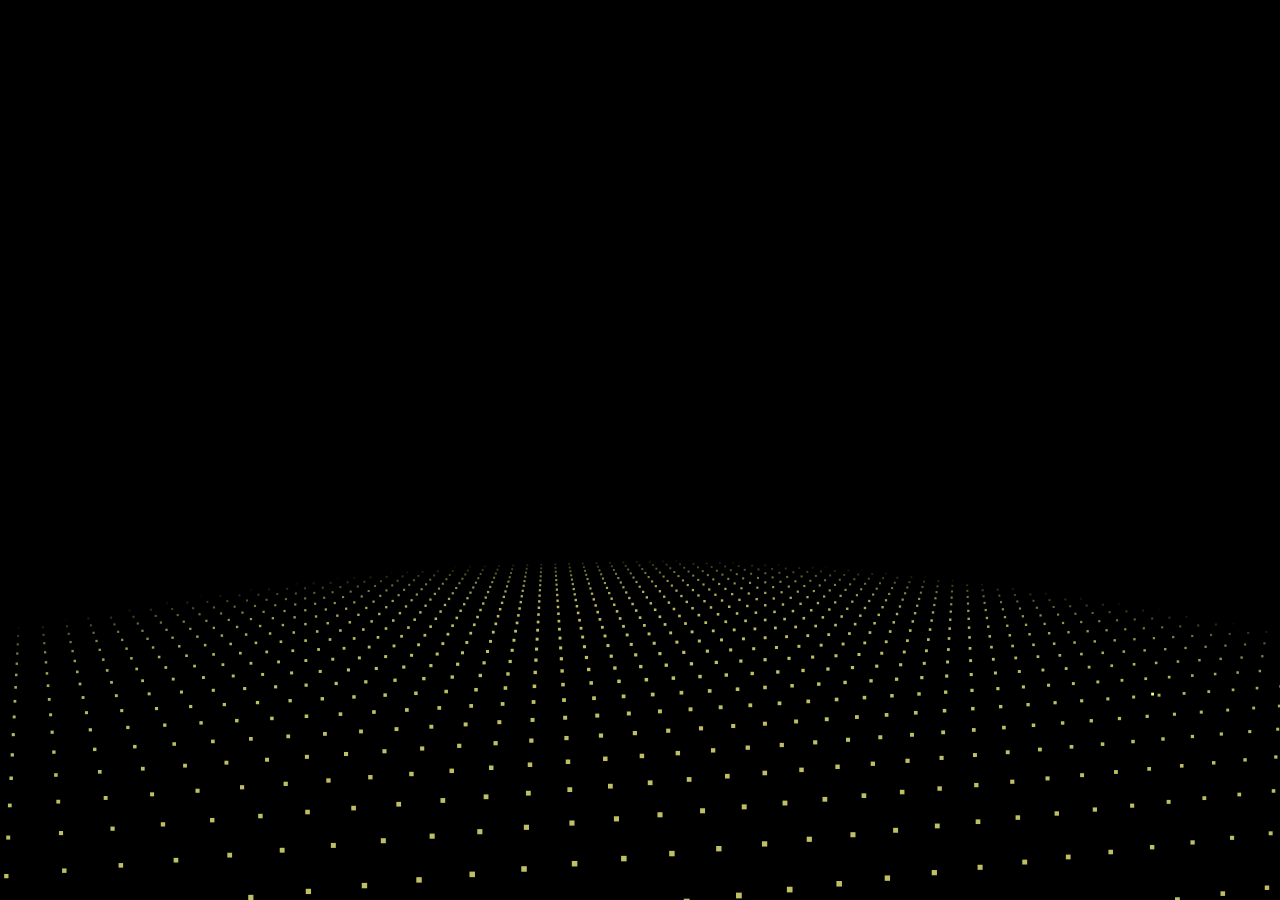
==== views/birthday/index.html @ df90a4f6 "添加生日动画" ====
﻿<!doctype html>
<html>
<head>
<meta charset="utf-8">
<title>3D烟花动画生日特效</title>

<style>
html,body{
	margin:0px;
	width:100%;
	height:100%;
	overflow:hidden;
	background:#000;
}
</style>

</head>
<body onClick="javascript :history.back(-1);">
<canvas id="canvas" style="position:absolute;width:100%;height:100%;z-index:8888"></canvas>
<canvas style="position:absolute;width:100%;height:100%;z-index:9999" class="canvas" ></canvas>
<div class="overlay">
  <div class="tabs">
    <div class="tabs-labels"><span class="tabs-label">Commands</span><span class="tabs-label">Info</span><span class="tabs-label">Share</span></div>

    <div class="tabs-panels">
      <ul class="tabs-panel commands">
      </ul>
    </div>
  </div>
</div>
<script>
function initVars(){

	pi=Math.PI;
	ctx=canvas.getContext("2d");
	canvas.width=canvas.clientWidth;
	canvas.height=canvas.clientHeight;
	cx=canvas.width/2;
	cy=canvas.height/2;
	playerZ=-25;
	playerX=playerY=playerVX=playerVY=playerVZ=pitch=yaw=pitchV=yawV=0;
	scale=600;
	seedTimer=0;seedInterval=5,seedLife=100;gravity=.02;
	seeds=new Array();
	sparkPics=new Array();
	s="https://cantelope.org/NYE/";
	for(i=1;i<=10;++i){
		sparkPic=new Image();
		sparkPic.src=s+"spark"+i+".png";
		sparkPics.push(sparkPic);
	}
	sparks=new Array();
	pow1=new Audio(s+"pow1.ogg");
	pow2=new Audio(s+"pow2.ogg");
	pow3=new Audio(s+"pow3.ogg");
	pow4=new Audio(s+"pow4.ogg");
	frames = 0;
}

function rasterizePoint(x,y,z){

	var p,d;
	x-=playerX;
	y-=playerY;
	z-=playerZ;
	p=Math.atan2(x,z);
	d=Math.sqrt(x*x+z*z);
	x=Math.sin(p-yaw)*d;
	z=Math.cos(p-yaw)*d;
	p=Math.atan2(y,z);
	d=Math.sqrt(y*y+z*z);
	y=Math.sin(p-pitch)*d;
	z=Math.cos(p-pitch)*d;
	var rx1=-1000,ry1=1,rx2=1000,ry2=1,rx3=0,ry3=0,rx4=x,ry4=z,uc=(ry4-ry3)*(rx2-rx1)-(rx4-rx3)*(ry2-ry1);
	if(!uc) return {x:0,y:0,d:-1};
	var ua=((rx4-rx3)*(ry1-ry3)-(ry4-ry3)*(rx1-rx3))/uc;
	var ub=((rx2-rx1)*(ry1-ry3)-(ry2-ry1)*(rx1-rx3))/uc;
	if(!z)z=.000000001;
	if(ua>0&&ua<1&&ub>0&&ub<1){
		return {
			x:cx+(rx1+ua*(rx2-rx1))*scale,
			y:cy+y/z*scale,
			d:Math.sqrt(x*x+y*y+z*z)
		};
	}else{
		return {
			x:cx+(rx1+ua*(rx2-rx1))*scale,
			y:cy+y/z*scale,
			d:-1
		};
	}
}

function spawnSeed(){

	seed=new Object();
	seed.x=-50+Math.random()*100;
	seed.y=25;
	seed.z=-50+Math.random()*100;
	seed.vx=.1-Math.random()*.2;
	seed.vy=-1.5;//*(1+Math.random()/2);
	seed.vz=.1-Math.random()*.2;
	seed.born=frames;
	seeds.push(seed);
}

function splode(x,y,z){

	t=5+parseInt(Math.random()*150);
	sparkV=1+Math.random()*2.5;
	type=parseInt(Math.random()*3);
	switch(type){
		case 0:
			pic1=parseInt(Math.random()*10);
			break;
		case 1:
			pic1=parseInt(Math.random()*10);
			do{ pic2=parseInt(Math.random()*10); }while(pic2==pic1);
			break;
		case 2:
			pic1=parseInt(Math.random()*10);
			do{ pic2=parseInt(Math.random()*10); }while(pic2==pic1);
			do{ pic3=parseInt(Math.random()*10); }while(pic3==pic1 || pic3==pic2);
			break;
	}
	for(m=1;m<t;++m){
		spark=new Object();
		spark.x=x; spark.y=y; spark.z=z;
		p1=pi*2*Math.random();
		p2=pi*Math.random();
		v=sparkV*(1+Math.random()/6)
		spark.vx=Math.sin(p1)*Math.sin(p2)*v;
		spark.vz=Math.cos(p1)*Math.sin(p2)*v;
		spark.vy=Math.cos(p2)*v;
		switch(type){
			case 0: spark.img=sparkPics[pic1]; break;
			case 1:
				spark.img=sparkPics[parseInt(Math.random()*2)?pic1:pic2];
				break;
			case 2:
				switch(parseInt(Math.random()*3)){
					case 0: spark.img=sparkPics[pic1]; break;
					case 1: spark.img=sparkPics[pic2]; break;
					case 2: spark.img=sparkPics[pic3]; break;
				}
				break;
		}
		spark.radius=25+Math.random()*50;
		spark.alpha=1;
		spark.trail=new Array();
		sparks.push(spark);
	}
	switch(parseInt(Math.random()*4)){
		case 0:	pow=new Audio(s+"pow1.ogg"); break;
		case 1:	pow=new Audio(s+"pow2.ogg"); break;
		case 2:	pow=new Audio(s+"pow3.ogg"); break;
		case 3:	pow=new Audio(s+"pow4.ogg"); break;
	}
	d=Math.sqrt((x-playerX)*(x-playerX)+(y-playerY)*(y-playerY)+(z-playerZ)*(z-playerZ));
	pow.volume=1.5/(1+d/10);
	pow.play();
}

function doLogic(){

	if(seedTimer<frames){
		seedTimer=frames+seedInterval*Math.random()*10;
		spawnSeed();
	}
	for(i=0;i<seeds.length;++i){
		seeds[i].vy+=gravity;
		seeds[i].x+=seeds[i].vx;
		seeds[i].y+=seeds[i].vy;
		seeds[i].z+=seeds[i].vz;
		if(frames-seeds[i].born>seedLife){
			splode(seeds[i].x,seeds[i].y,seeds[i].z);
			seeds.splice(i,1);
		}
	}
	for(i=0;i<sparks.length;++i){
		if(sparks[i].alpha>0 && sparks[i].radius>5){
			sparks[i].alpha-=.01;
			sparks[i].radius/=1.02;
			sparks[i].vy+=gravity;
			point=new Object();
			point.x=sparks[i].x;
			point.y=sparks[i].y;
			point.z=sparks[i].z;
			if(sparks[i].trail.length){
				x=sparks[i].trail[sparks[i].trail.length-1].x;
				y=sparks[i].trail[sparks[i].trail.length-1].y;
				z=sparks[i].trail[sparks[i].trail.length-1].z;
				d=((point.x-x)*(point.x-x)+(point.y-y)*(point.y-y)+(point.z-z)*(point.z-z));
				if(d>9){
					sparks[i].trail.push(point);
				}
			}else{
				sparks[i].trail.push(point);
			}
			if(sparks[i].trail.length>5)sparks[i].trail.splice(0,1);
			sparks[i].x+=sparks[i].vx;
			sparks[i].y+=sparks[i].vy;
			sparks[i].z+=sparks[i].vz;
			sparks[i].vx/=1.075;
			sparks[i].vy/=1.075;
			sparks[i].vz/=1.075;
		}else{
			sparks.splice(i,1);
		}
	}
	p=Math.atan2(playerX,playerZ);
	d=Math.sqrt(playerX*playerX+playerZ*playerZ);
	d+=Math.sin(frames/80)/1.25;
	t=Math.sin(frames/200)/40;
	playerX=Math.sin(p+t)*d;
	playerZ=Math.cos(p+t)*d;
	yaw=pi+p+t;
}

function rgb(col){

	var r = parseInt((.5+Math.sin(col)*.5)*16);
	var g = parseInt((.5+Math.cos(col)*.5)*16);
	var b = parseInt((.5-Math.sin(col)*.5)*16);
	return "#"+r.toString(16)+g.toString(16)+b.toString(16);
}

function draw(){

	ctx.clearRect(0,0,cx*2,cy*2);

	ctx.fillStyle="#ff8";
	for(i=-100;i<100;i+=3){
		for(j=-100;j<100;j+=4){
			x=i;z=j;y=25;
			point=rasterizePoint(x,y,z);
			if(point.d!=-1){
				size=250/(1+point.d);
				d = Math.sqrt(x * x + z * z);
				a = 0.75 - Math.pow(d / 100, 6) * 0.75;
				if(a>0){
					ctx.globalAlpha = a;
					ctx.fillRect(point.x-size/2,point.y-size/2,size,size);
				}
			}
		}
	}
	ctx.globalAlpha=1;
	for(i=0;i<seeds.length;++i){
		point=rasterizePoint(seeds[i].x,seeds[i].y,seeds[i].z);
		if(point.d!=-1){
			size=200/(1+point.d);
			ctx.fillRect(point.x-size/2,point.y-size/2,size,size);
		}
	}
	point1=new Object();
	for(i=0;i<sparks.length;++i){
		point=rasterizePoint(sparks[i].x,sparks[i].y,sparks[i].z);
		if(point.d!=-1){
			size=sparks[i].radius*200/(1+point.d);
			if(sparks[i].alpha<0)sparks[i].alpha=0;
			if(sparks[i].trail.length){
				point1.x=point.x;
				point1.y=point.y;
				switch(sparks[i].img){
					case sparkPics[0]:ctx.strokeStyle="#f84";break;
					case sparkPics[1]:ctx.strokeStyle="#84f";break;
					case sparkPics[2]:ctx.strokeStyle="#8ff";break;
					case sparkPics[3]:ctx.strokeStyle="#fff";break;
					case sparkPics[4]:ctx.strokeStyle="#4f8";break;
					case sparkPics[5]:ctx.strokeStyle="#f44";break;
					case sparkPics[6]:ctx.strokeStyle="#f84";break;
					case sparkPics[7]:ctx.strokeStyle="#84f";break;
					case sparkPics[8]:ctx.strokeStyle="#fff";break;
					case sparkPics[9]:ctx.strokeStyle="#44f";break;
				}
				for(j=sparks[i].trail.length-1;j>=0;--j){
					point2=rasterizePoint(sparks[i].trail[j].x,sparks[i].trail[j].y,sparks[i].trail[j].z);
					if(point2.d!=-1){
						ctx.globalAlpha=j/sparks[i].trail.length*sparks[i].alpha/2;
						ctx.beginPath();
						ctx.moveTo(point1.x,point1.y);
						ctx.lineWidth=1+sparks[i].radius*10/(sparks[i].trail.length-j)/(1+point2.d);
						ctx.lineTo(point2.x,point2.y);
						ctx.stroke();
						point1.x=point2.x;
						point1.y=point2.y;
					}
				}
			}
			ctx.globalAlpha=sparks[i].alpha;
			ctx.drawImage(sparks[i].img,point.x-size/2,point.y-size/2,size,size);
		}
	}
}

function frame(){

	if(frames>100000){
		seedTimer=0;
		frames=0;
	}
	frames++;
	draw();
	doLogic();
	requestAnimationFrame(frame);
}

window.addEventListener("resize",()=>{
	canvas.width=canvas.clientWidth;
	canvas.height=canvas.clientHeight;
	cx=canvas.width/2;
	cy=canvas.height/2;
});

initVars();
frame();
</script>
<script src="js/index.js"></script>

</body>
</html>
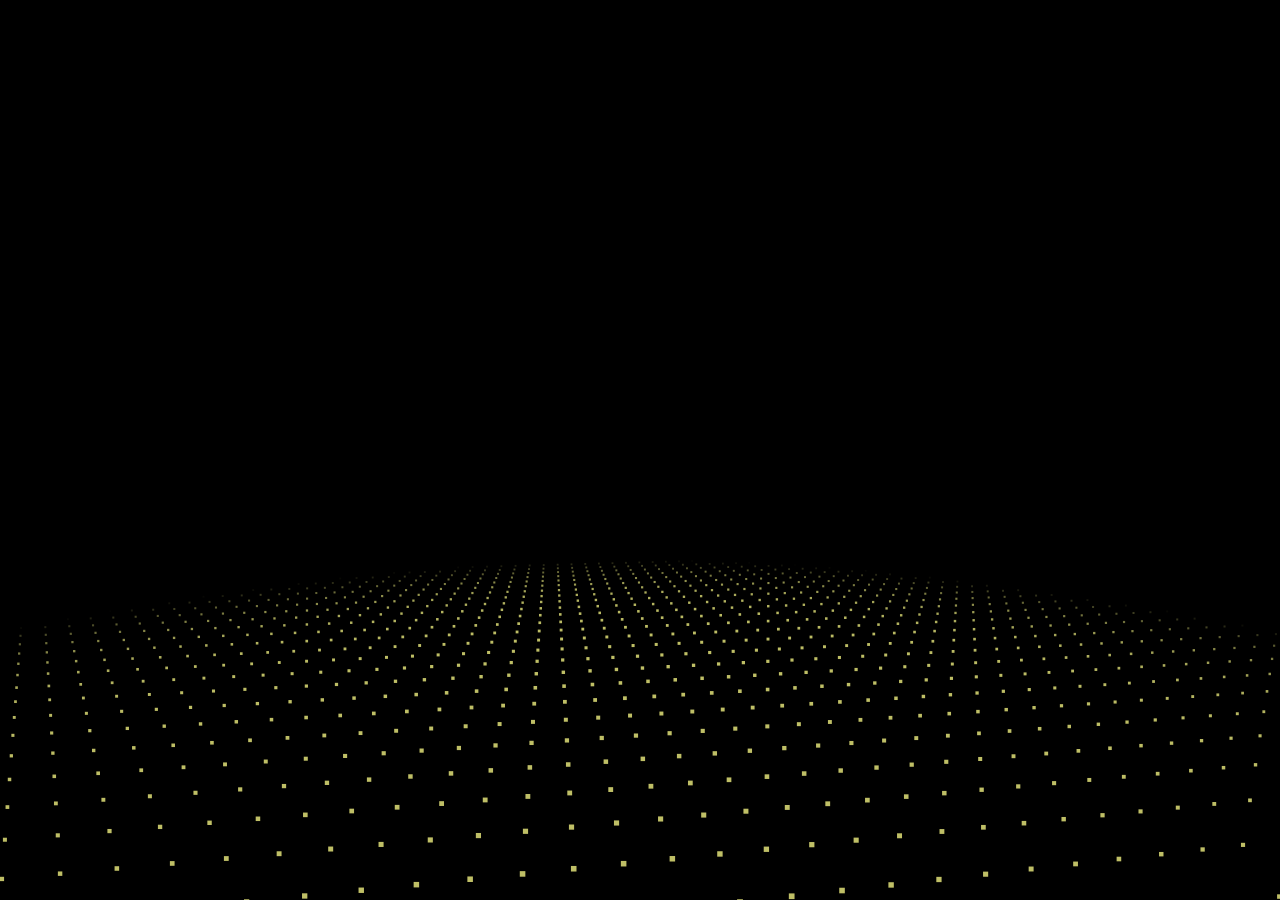
==== commit 33ae6c19: "添加不保存缓存" ====
--- a/views/birthday/index.html
+++ b/views/birthday/index.html
@@ -3,7 +3,9 @@
 <head>
 <meta charset="utf-8">
 <title>3D烟花动画生日特效</title>
-
+<METAHTTP-EQUIV="Pragma"CONTENT="no-cache">
+<METAHTTP-EQUIV="Cache-Control"CONTENT="no-cache">
+<METAHTTP-EQUIV="Expires"CONTENT="0">
 <style>
 html,body{
 	margin:0px;
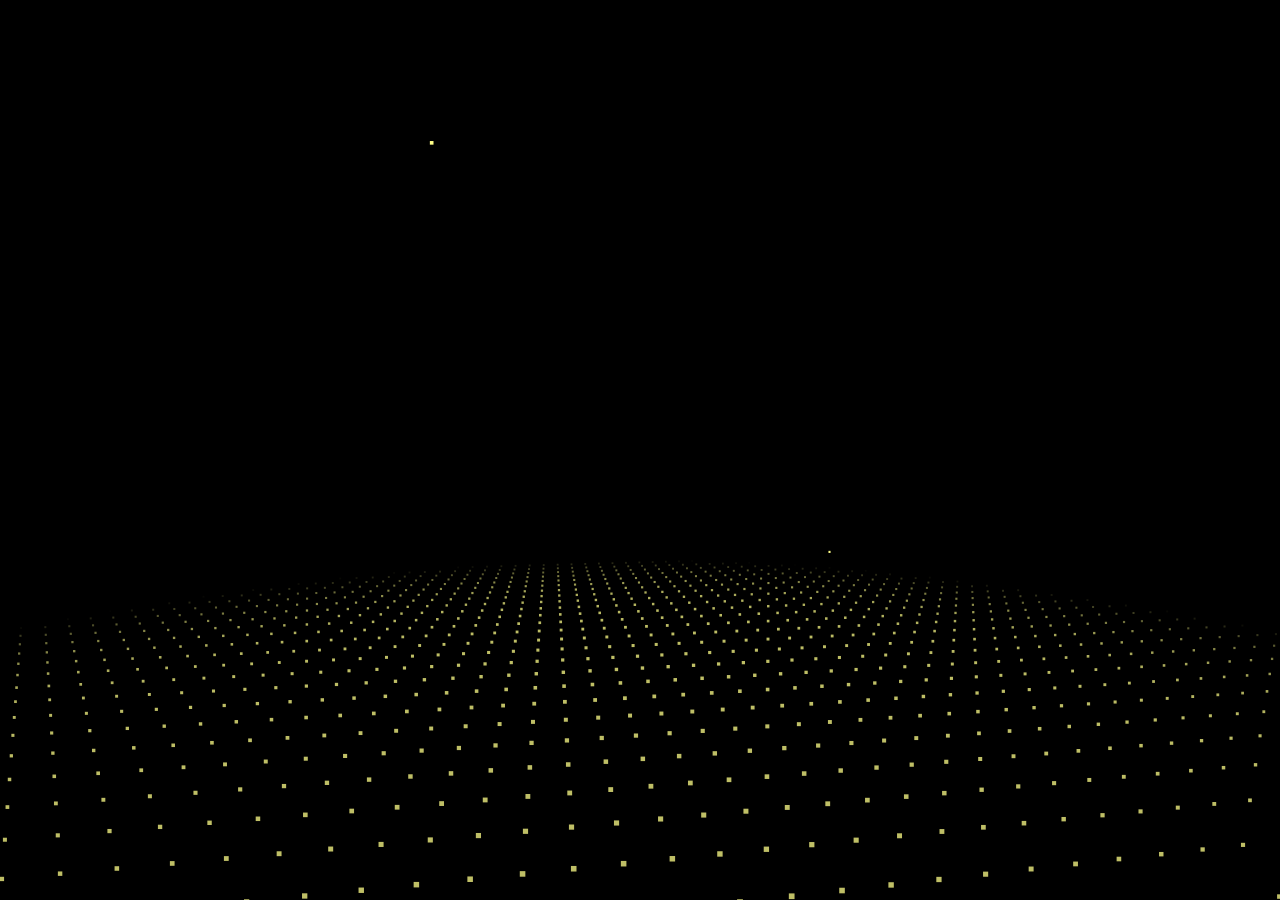
==== commit 1cd25d8b: "添加时间线" ====
--- a/views/birthday/index.html
+++ b/views/birthday/index.html
@@ -3,9 +3,6 @@
 <head>
 <meta charset="utf-8">
 <title>3D烟花动画生日特效</title>
-<METAHTTP-EQUIV="Pragma"CONTENT="no-cache">
-<METAHTTP-EQUIV="Cache-Control"CONTENT="no-cache">
-<METAHTTP-EQUIV="Expires"CONTENT="0">
 <style>
 html,body{
 	margin:0px;
